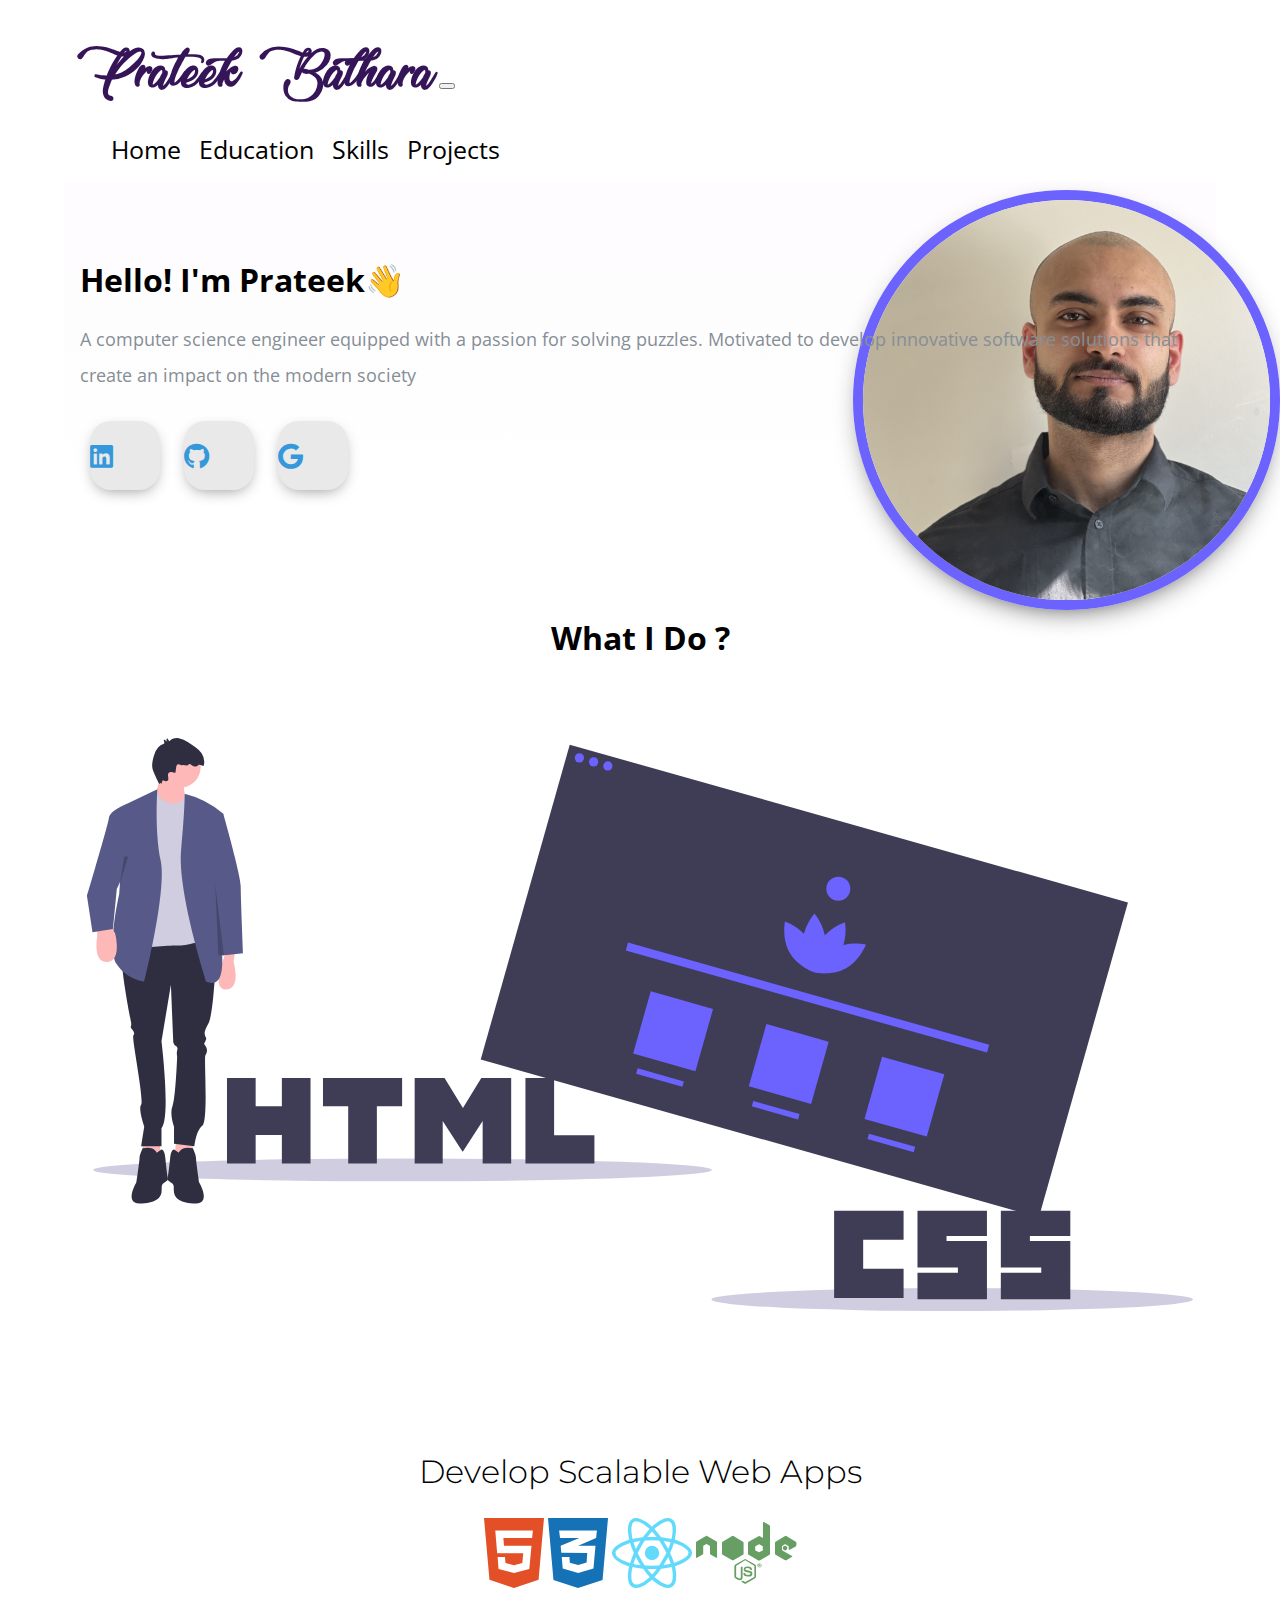
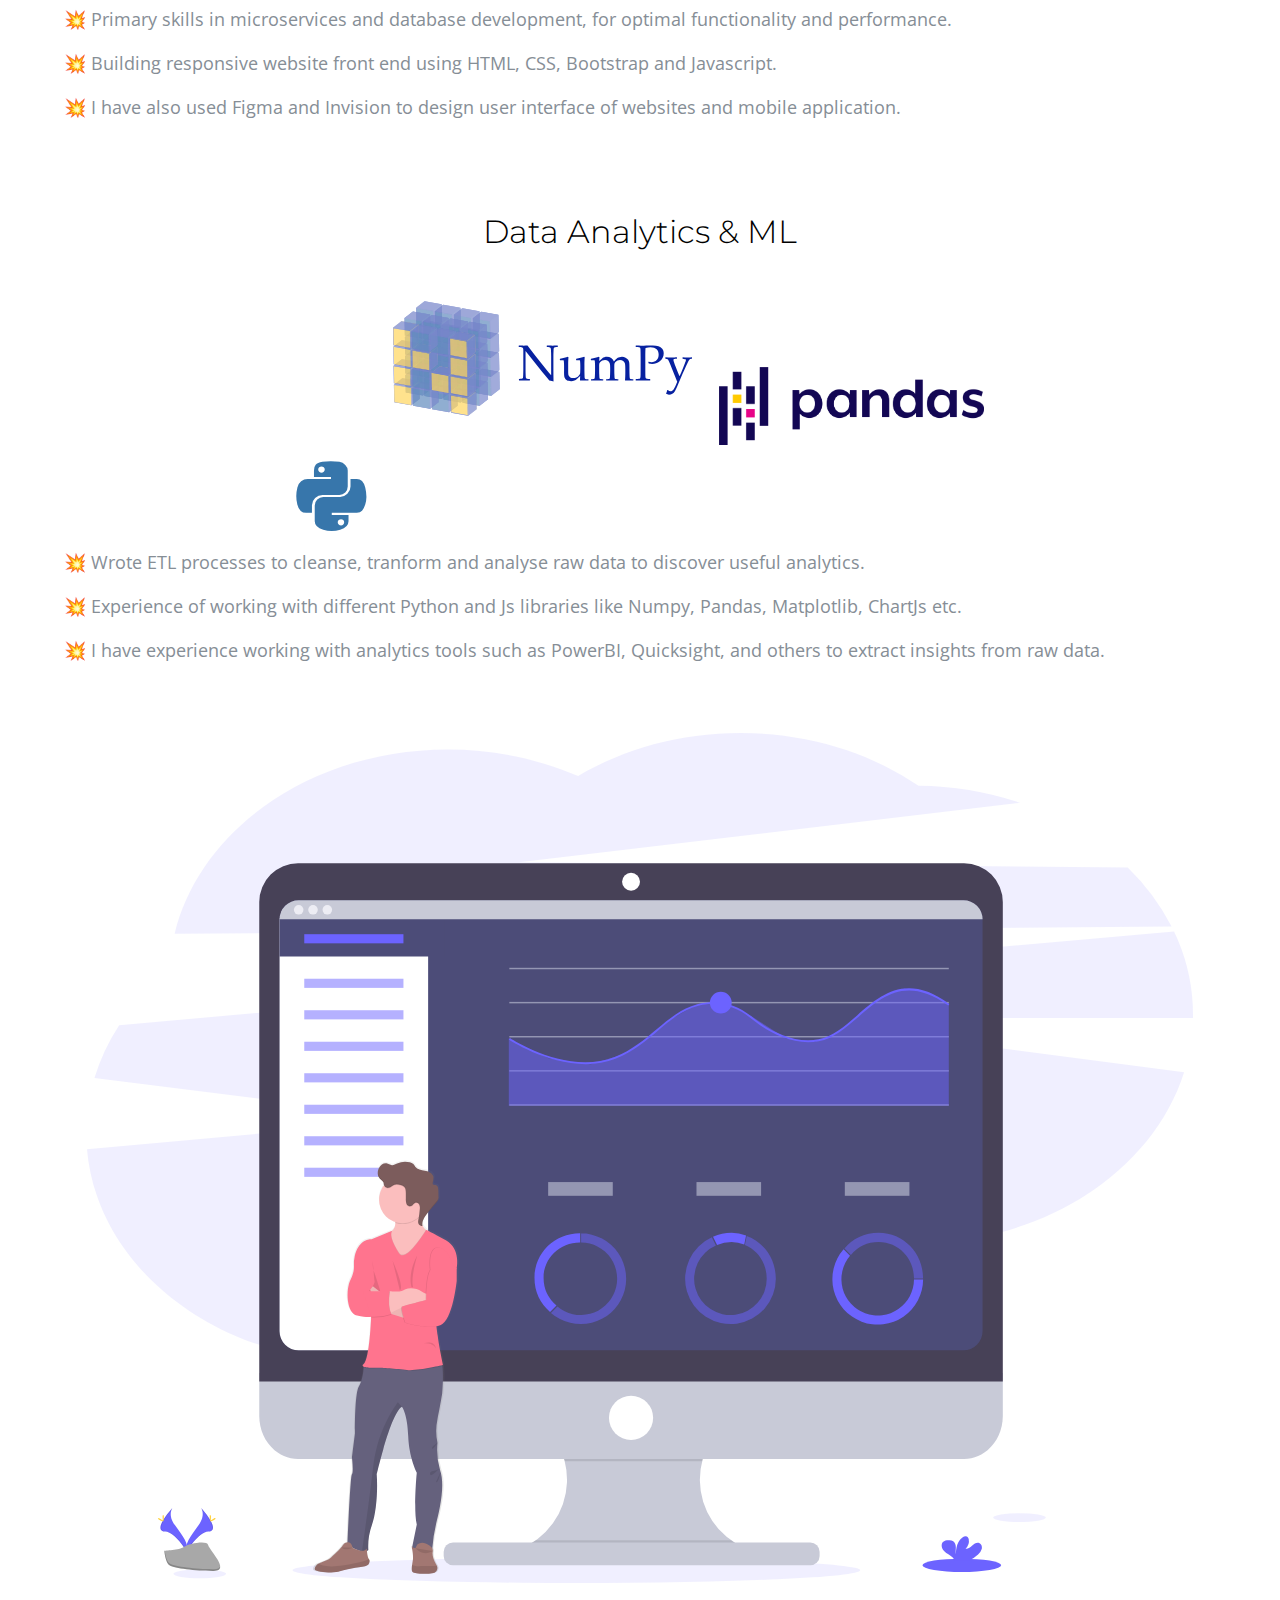
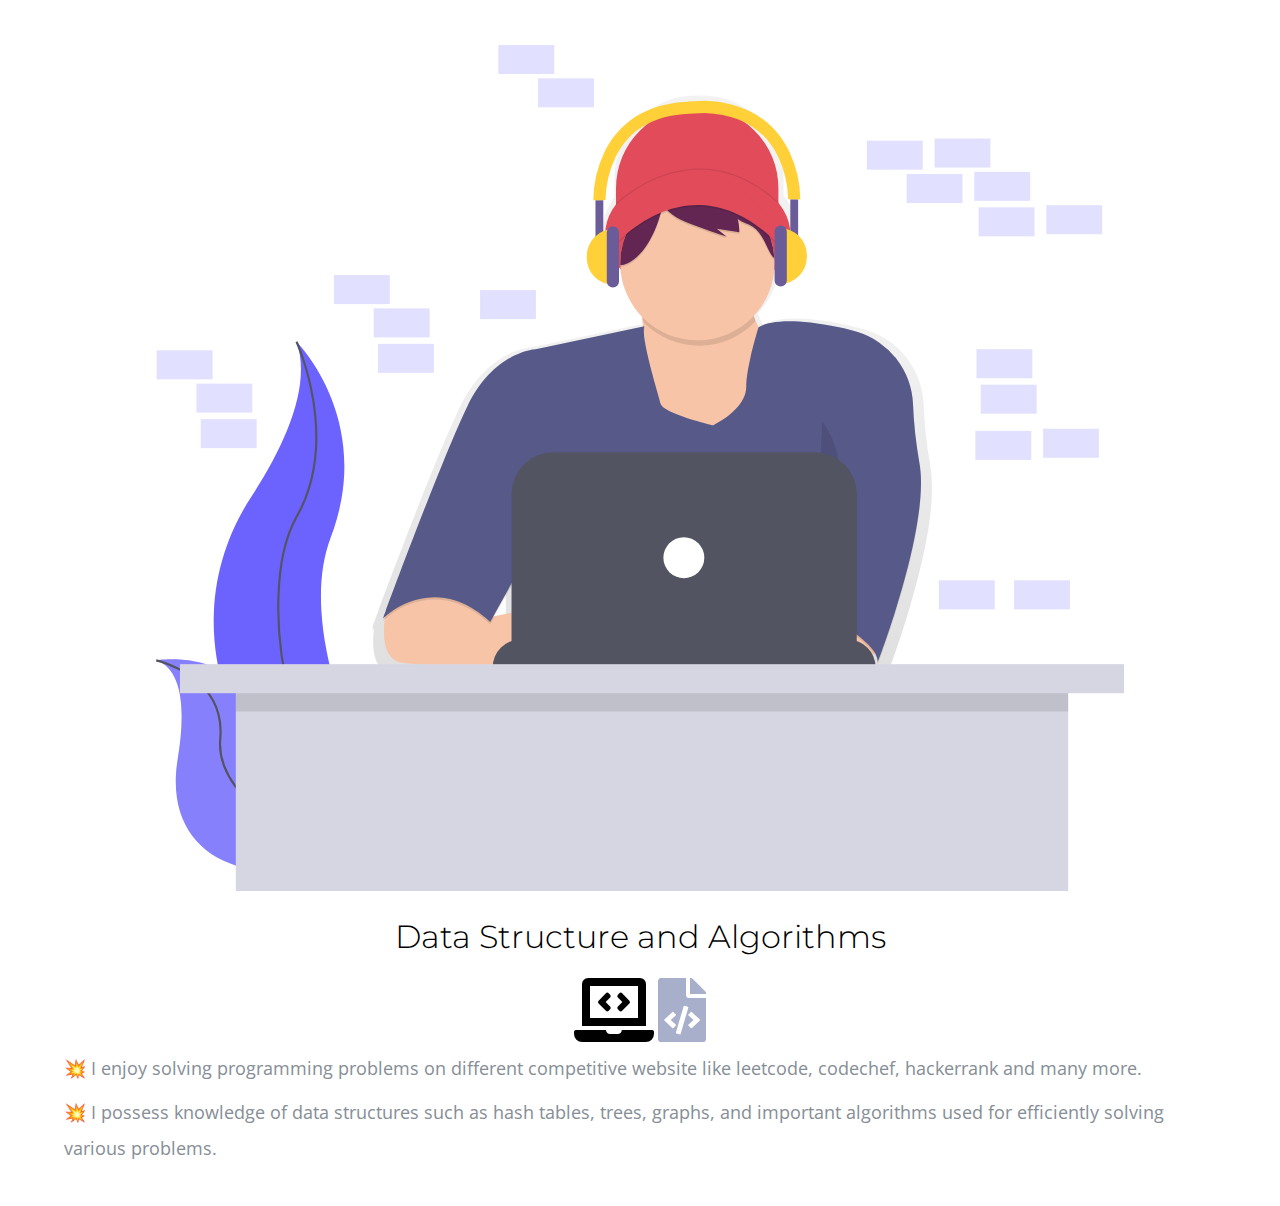
==== index.html @ 1661aa70 "Initial portfolio commit" ====
<!DOCTYPE html>
<html lang="en" dir="ltr">

<head>
  <meta charset="utf-8">
  <meta name="viewport" content="width=device-width,initial-scale=1">
  <title>Prateek's Portfolio</title>
  <link rel="icon" href="Image/favicon.ico">
  <link rel="stylesheet" href="https://stackpath.bootstrapcdn.com/bootstrap/4.5.0/css/bootstrap.min.css" integrity="sha384-9aIt2nRpC12Uk9gS9baDl411NQApFmC26EwAOH8WgZl5MYYxFfc+NcPb1dKGj7Sk" crossorigin="anonymous">
  <link rel="stylesheet" href="style.css">
  
  <link href="https://fonts.googleapis.com/css2?family=Arizonia&family=Montserrat:wght@400;800&display=swap" rel="stylesheet">
  <link href="https://fonts.googleapis.com/css2?family=Open+Sans:wght@700&display=swap" rel="stylesheet">
  <link rel="stylesheet" href="https://use.fontawesome.com/releases/v5.4.1/css/all.css" />
  <link rel="stylesheet" href="https://cdnjs.cloudflare.com/ajax/libs/font-awesome/5.13.1/css/all.min.css">
  <script src="https://code.jquery.com/jquery-3.5.1.slim.min.js" integrity="sha384-DfXdz2htPH0lsSSs5nCTpuj/zy4C+OGpamoFVy38MVBnE+IbbVYUew+OrCXaRkfj" crossorigin="anonymous"></script>
  <script src="https://cdn.jsdelivr.net/npm/popper.js@1.16.0/dist/umd/popper.min.js" integrity="sha384-Q6E9RHvbIyZFJoft+2mJbHaEWldlvI9IOYy5n3zV9zzTtmI3UksdQRVvoxMfooAo" crossorigin="anonymous"></script>
  <script src="https://stackpath.bootstrapcdn.com/bootstrap/4.5.0/js/bootstrap.min.js" integrity="sha384-OgVRvuATP1z7JjHLkuOU7Xw704+h835Lr+6QL9UvYjZE3Ipu6Tp75j7Bh/kR0JKI" crossorigin="anonymous"></script>
</head>
<body class="container-fluid body_section">
        <header>
              <nav class="navbar navbar-expand-lg navbar-light ">
                <a class="navbar-brand brand-name" href="index.html">Prateek Balhara</a>
                <button class="navbar-toggler" type="button" data-toggle="collapse" data-target="#navbarSupportedContent" aria-controls="navbarSupportedContent" aria-expanded="false" aria-label="Toggle navigation">
                  <span class="navbar-toggler-icon"></span>
                </button>
        
                <div class="collapse navbar-collapse" id="navbarSupportedContent">
                  <ul class="navbar-nav ml-auto">
                    <li class="nav-item">
                      <a class="nav-link headerachor" href="index.html">Home</a>
                    </li>
                    <li class="nav-item">
                      <a class="nav-link headerachor" href="Education.html">Education</a>
                    </li>
                    <li class="nav-item">
                      <a class="nav-link headerachor" href="skill.html">Skills</a>
                    </li>
                    <li class="nav-item">
                      <a class="nav-link headerachor" href="Project.html">Projects</a>
                    </li>
        
                  </ul>
              </nav>
          </header>

          <section id = "Home">
              <div class="row column1">
                <div class="col-lg-6 col-md-6 first-image">
                    <!-- <img class = "boyimage" src="Image/20200630_162659.gif" alt=""> -->
                    <img class = "Profilepic boyimage" src="Image/Photo.jpeg" alt="">
                </div>  
                  <div class="col-lg-6 section-1">
                      <h1 class = "Hello">Hello! I'm Prateek<span class="wave">👋</span></h1>
                      <p>A computer science engineer equipped with a passion for solving puzzles. 
                        Motivated to develop innovative software solutions that create an impact on the modern society</p>
                          <div class=social_media_icon>
                            <a class="btn" href="https://www.linkedin.com/in/prateek-balhara/" target=_blank>
                              <i class="fab fa-linkedin" aria-hidden="true"></i>
                            </a>
                            <a class="btn" href="https://github.com/PrateekBalhara" target=_blank>
                              <i class="fab fa-github"></i>
                            </a>
                            <a class="btn" href="mailto:prateekbalhara21@gmail.com" target=_blank>
                              <i class="fab fa-google"></i>
                            </a>
                          </div>
                  </div>
                
              </div>
          </section>


          <section id=Whatido>
            <h1>What I Do ?</h1>
              <div class = "row feature-1">
                  <div class="col-lg-6 col-md-6 Feature-first-image">
                    <img class = "Feature-svg-image" src="Image/website.svg" alt="">
                  </div>
                  <div class="col-lg-6 col-md-6">
                    <h1 class= "Feature-Heading" >Develop Scalable Web Apps</h1>
                    <ul class = "dev-icon">
                      <li><i class="fab fa-html5 fa-5x" style="color:#e34f26"></i></li>
                      <li><i class="fab fa-css3-alt fa-5x" style="color:#1572b6"></i></li>
                      <!-- <li><i class="fab fa-bootstrap fa-5x" style="color:#543b79"></i></li> -->
                      <!-- <li><i class="fab fa-js-square fa-5x" style="color:#f7df1e"></i></li> -->
                      <li><i class="fab fa-react fa-5x" style="color:#61dafb"></i></li>
                      <li><i class="fab fa-node fa-5x" style="color:#679e63"></i></li>
                      <!-- TODO: Add relational db logo -->
                      <li><i class="dashicons:database"></i></li>
                    </ul>
                    <div class = "Data-Analytic">
                      <p class ="Features-paragraph">
                        💥 Primary skills in microservices and database development, for optimal functionality and performance.</p>
                      <p class ="Features-paragraph">
                        💥 Building responsive website front end using HTML, CSS, Bootstrap and Javascript.</p>
                      <p  class ="Features-paragraph">
                        💥 I have also used Figma and Invision to design user interface of websites and mobile application.</p>
                      </div>
                  </div>
              </div>
              <div class="row feature-2">
                <div class="col-lg-6 col-md-6 feature-web">
                  <h1 class="Feature-Heading">Data Analytics & ML</h1>
                  <ul class = "dev-icon">
                    <li><i class="fab fa-python fa-5x" style="color:#3776ab"></i></li>
                    <li><img class="numpy" src="Image/numpy-ar21.svg" alt=""></li>
                    <li><img class = "pandas" src="Image/kindpng_5747046.png" alt=""></li>
                    <!-- TODO: Add chart js logo -->
                  </ul>
                  <div class = "Data-Analytic">
                    <p class ="Features-paragraph">
                      💥 Wrote ETL processes to cleanse, tranform and analyse raw data to discover useful analytics.</p>
                   <p  class ="Features-paragraph">
                      💥 Experience of working with different Python and Js libraries like Numpy, Pandas, Matplotlib, ChartJs etc.</p>    
                    <p class ="Features-paragraph">
                      💥 I have experience working with analytics tools such as PowerBI, Quicksight, and others to extract insights from raw data.
                    </p>
                  </div>
                </div>
                <div class="col-lg-6 col-md-6 Feature-second-image ">
                  <img class = "Feature-svg-image" src="Image/Data_Analysis.svg" alt="">
                </div>
              </div>
              <div class="row feature-3">
                <div class = "col-lg-6 col-md-6 Feature-third-image">
                    <img class = "Feature-svg-image-3" src="Image/Coding.svg" alt="">
                  </div>
                  <div class="col-lg-6 col-md-6 feature-coding">
                    <h1 class="Feature-Heading">Data Structure and Algorithms</h1>
                    <ul class = "dev-icon">
                     <li></li>
                     <li><i class="fas fa-laptop-code fa-4x"></i></li>
                     <li><i class="fas fa-file-code fa-4x" style="color: #a8afcb;"></i></li>
                    </ul>
                    <div class = "Data-Analytic">
                      <p class ="Features-paragraph">
                        💥 I enjoy solving programming problems on different competitive website like leetcode, codechef, hackerrank and many more.
                      </p>
                      <p class ="Features-paragraph">
                         💥 I possess knowledge of data structures such as hash tables, trees, graphs, and important algorithms used for efficiently solving various problems.</p>
                    </div>
                  </div>
              </div>
          </section>
</body>
</html>
---- style.css ----
body{
    font-family: 'Open Sans', sans-serif;
    margin: 0;
  }
.body_section{
    padding : 3% 5% 1%;
}

p{
  font-size: 18px;
}

  a{
    text-decoration: none;
  }

  @font-face{
    font-family: "Lovely Home";
    src:local('Lovely Home'), 
    url("Image/LovelyHome-9aBZ.ttf") format('truetype');

  }

.brand-name ,.navbar-light .navbar-brand{
      /* font-family: "Brush Script MT"; */
      /* margin-bottom: 3px; */
      font-family: "Lovely Home";
      font-size: 50px;
      font-weight: bold;
      color: #351458;
  }

  .Profilepic{
    border-radius: 100%;
    /* width: 300px; */
    margin-left: 100px;
    height: 300px;
    border: 10px solid;
    border-color: #6c63ff;
    box-shadow: 0 10px 30px -15px rgba(0, 0, 0, 0.897);;
}


  .headerachor {
    color: black;
    margin: 0 7px 0 7px;
    font-size: 25px;
  }

  .headerachor:hover {
    background-color: #f1f1f1;
  }

  /* Section 1 */
   .column1{
       background-image: linear-gradient(#fefcfe,#ffffff);
       padding : 8px 16px;
   }

  .section-1{
    margin-top: 6%;
    text-align: left;
    position: relative;
}
span.wave {
  animation-name: wave-animation;
  animation-duration: 2.5s;
  animation-iteration-count: infinite;
  transform-origin: 70% 70%;
  display: inline-block;
}

@keyframes wave-animation {
    0% { transform: rotate(  0.0deg) }
   10% { transform: rotate(-10.0deg) }
   20% { transform: rotate( 12.0deg) }
   30% { transform: rotate(-10.0deg) }
   40% { transform: rotate(  9.0deg) }
   50% { transform: rotate(  0.0deg) }
  100% { transform: rotate(  0.0deg) }
}

.first-image{
    position: absolute;
    right:0;
}
.boyimage{
  height: 400px;
}

@media only screen and (max-width : 1183px){
  .first-image{
    right:160px;
  }

}
.boy{
  width: 100%;
  height: 100%;
  animation: bounce 1.2s;
  animation-direction: alternate;
  animation-iteration-count: infinite;
}

@keyframes bounce{
  from{
      transform: translate3d(0,0,0);
  }
  to{
      transform: translate3d(0,20px,0);
  }
}

  .Hello{
      margin-bottom: 20px;
  }
  p{
      line-height: 2;
      color: #868e96;
  }


  .btn {
    display: inline-block;
    width: 4.37rem;
    height: 4.37rem;
    background: #e9e9e9;
    padding: 0px 0px;
    margin: 10px;
    border-radius: 30%;
    box-shadow: 0 5px 15px -5px #00000070;
    color: #3498db;
    overflow: hidden;
    position: relative;
  }

  .btn i {
    line-height: 70px;
    font-size: 1.625rem;
    transition: 0.2s linear;
  }

  .btn:hover i {
    transform: scale(1.3);
    color: #f1f1f1;
  }

  .btn::before {
    content: "";
    position: absolute;
    width: 120%;
    height: 120%;
    background: #3498db;
    transform: rotate(45deg);
    left: -110%;
    top: 90%;
  }




  .btn:hover::before {
    animation: aaa 0.7s 1;
    top: -10%;
    left: -10%;
  }

  @media only screen and (max-width:470px){
    .btn{
      width: 2.5rem;
      height: 2.5rem;
      margin: 7px;
    }
    .btn i {
      line-height: 40px;
      font-size: 1em;
    }
  }

 #Whatido{
     text-align: center;
     padding-top: 7%;
 }

  /* Section 2 */
  .feature-1{
      padding-top: 5%;
      text-align: center;
      }
  .feature-2{
    padding-top: 5%;
    text-align: center;
}
  .feature-3{
  padding-top: 5%;
  padding-bottom: 20px;
  text-align: center;
  }

  .Feature-Heading{
      font-family: "Montserrat";
      font-weight: 300;
  }

  .Feature-first-image{
      padding : 0 2% 10%;
  }

  .Feature-second-image{
      padding : 5% 2% 0;
  }





  .Feature-svg-image{
      width: 100%;
      height:100%;
  }
  .Feature-svg-image-3{
    width: 84%;
    height: 84%;
  }




  .dev-icon{
      list-style: none;
      display: inline;
      padding: 0%;
  }


  .numpy{
    max-width: 100%;
    width : 30%;
    height: 30%;
    padding-bottom: 7%;
  }

  .pandas{
    max-width: 100%;
    max-height: 100%;
    width : 23%;
    height: 15%;
    padding-bottom: 7%;
    padding-left :0;
  }

  li{
    display: inline;
  }

  .Data-Analytic{
      text-align: left;
  }

  .Features-paragraph{
      margin-top : 8px;
      margin-bottom: 8px;
  }

  @media only screen and (max-width : 764px){
    .feature-2{
      display: flex;
      flex-direction: column;
    }
    .feature-web{
      order:2;
    }
      
      .brand-name ,.navbar-light .navbar-brand{
      /* font-family: "Brush Script MT"; */
      /* margin-bottom: 3px; */
      font-family: "Lovely Home";
      font-size: 40px;
      font-weight: bold;
      color: #351458;
  }
  }
  @media only screen and (max-width : 991px) and (min-width: 951px){
    .section-1{
      margin-top: auto;
      padding-right: 400px;
    }
  }
  @media only screen and (max-width : 950px){

    body,html{
      text-align: center;
      font-size: 16px;
      line-height: normal;
    }
    .Hello{
      margin-bottom: 10px;
    }
    h1{
      font-size: 25px;
    }
    p{
      font-size: 15px;
      line-height: normal;
    }
      .section-1{
          text-align: center;
      }
      .first-image{
          display: none;
      }

      .pandas{
        width: 23%;
        height: 15%;
      }
  }




footer{
  padding-top: 2%;
  color: #868e96;
  text-align: center;
}
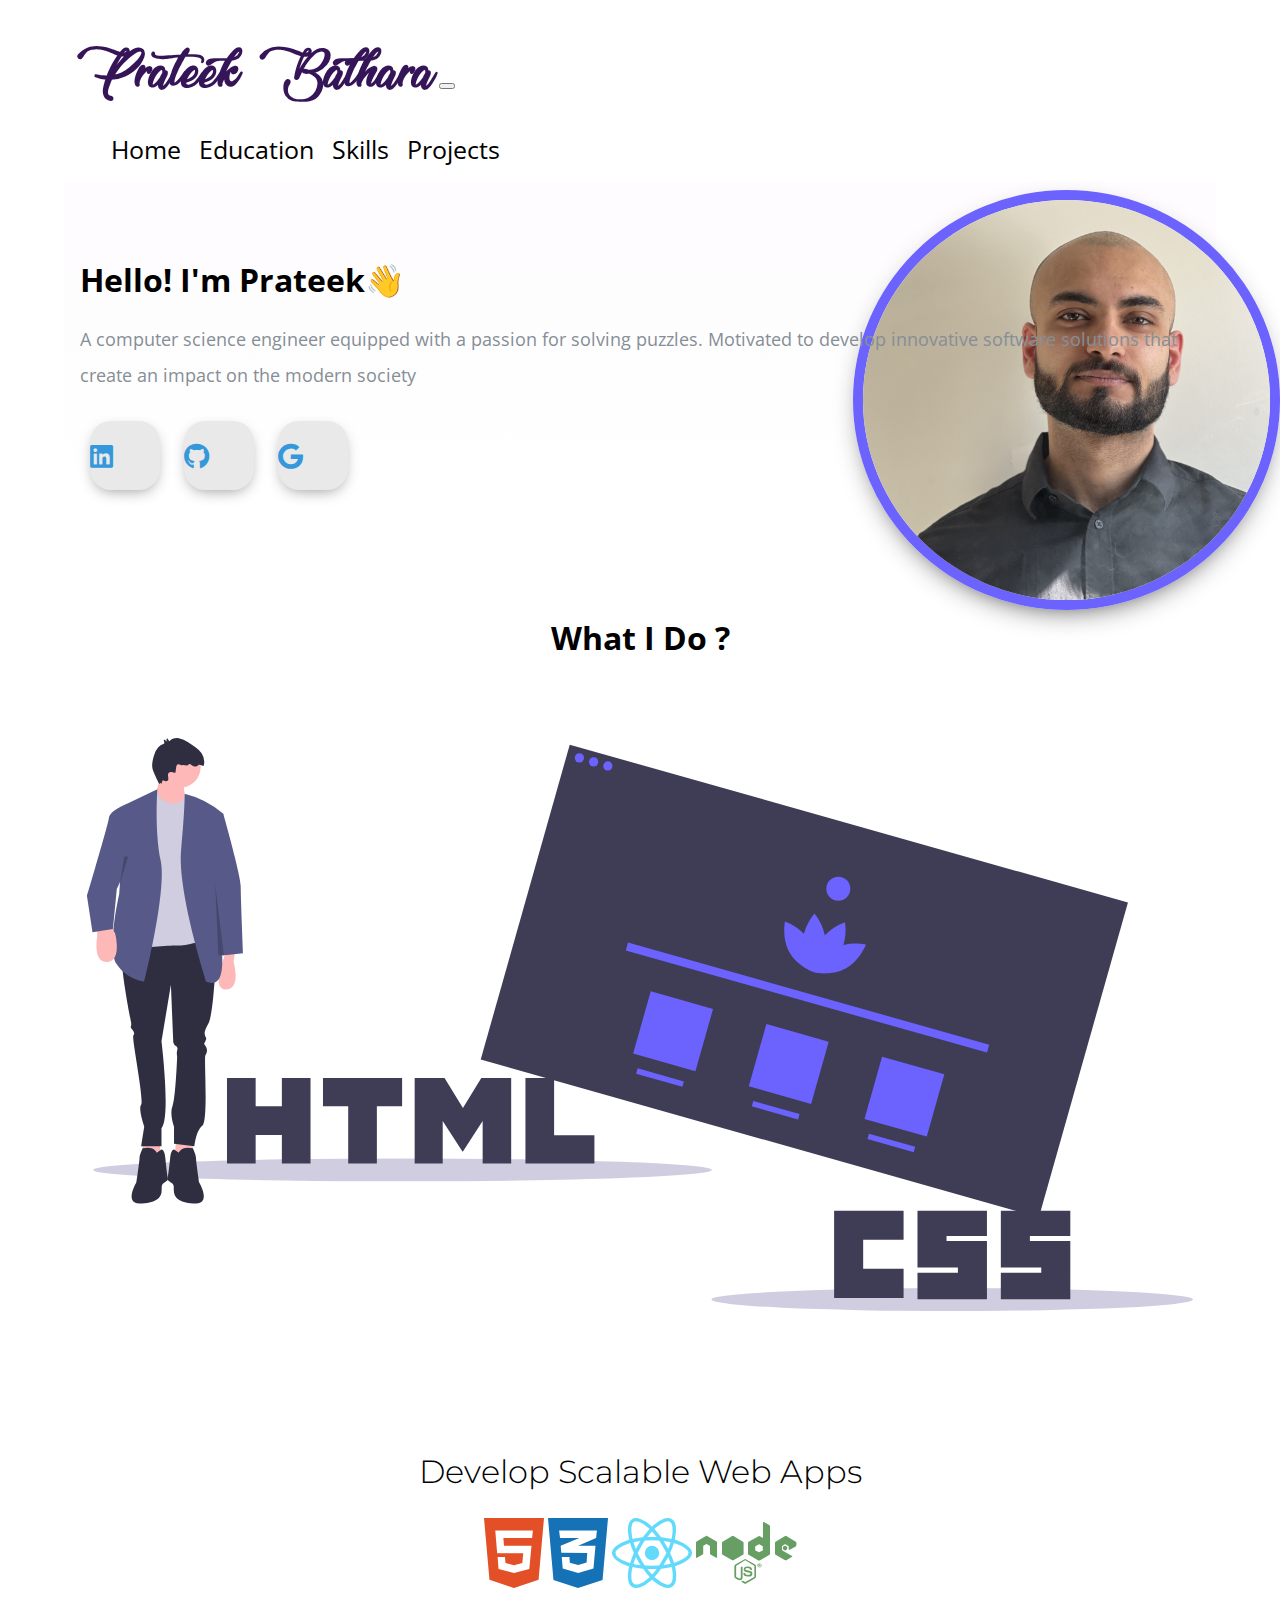
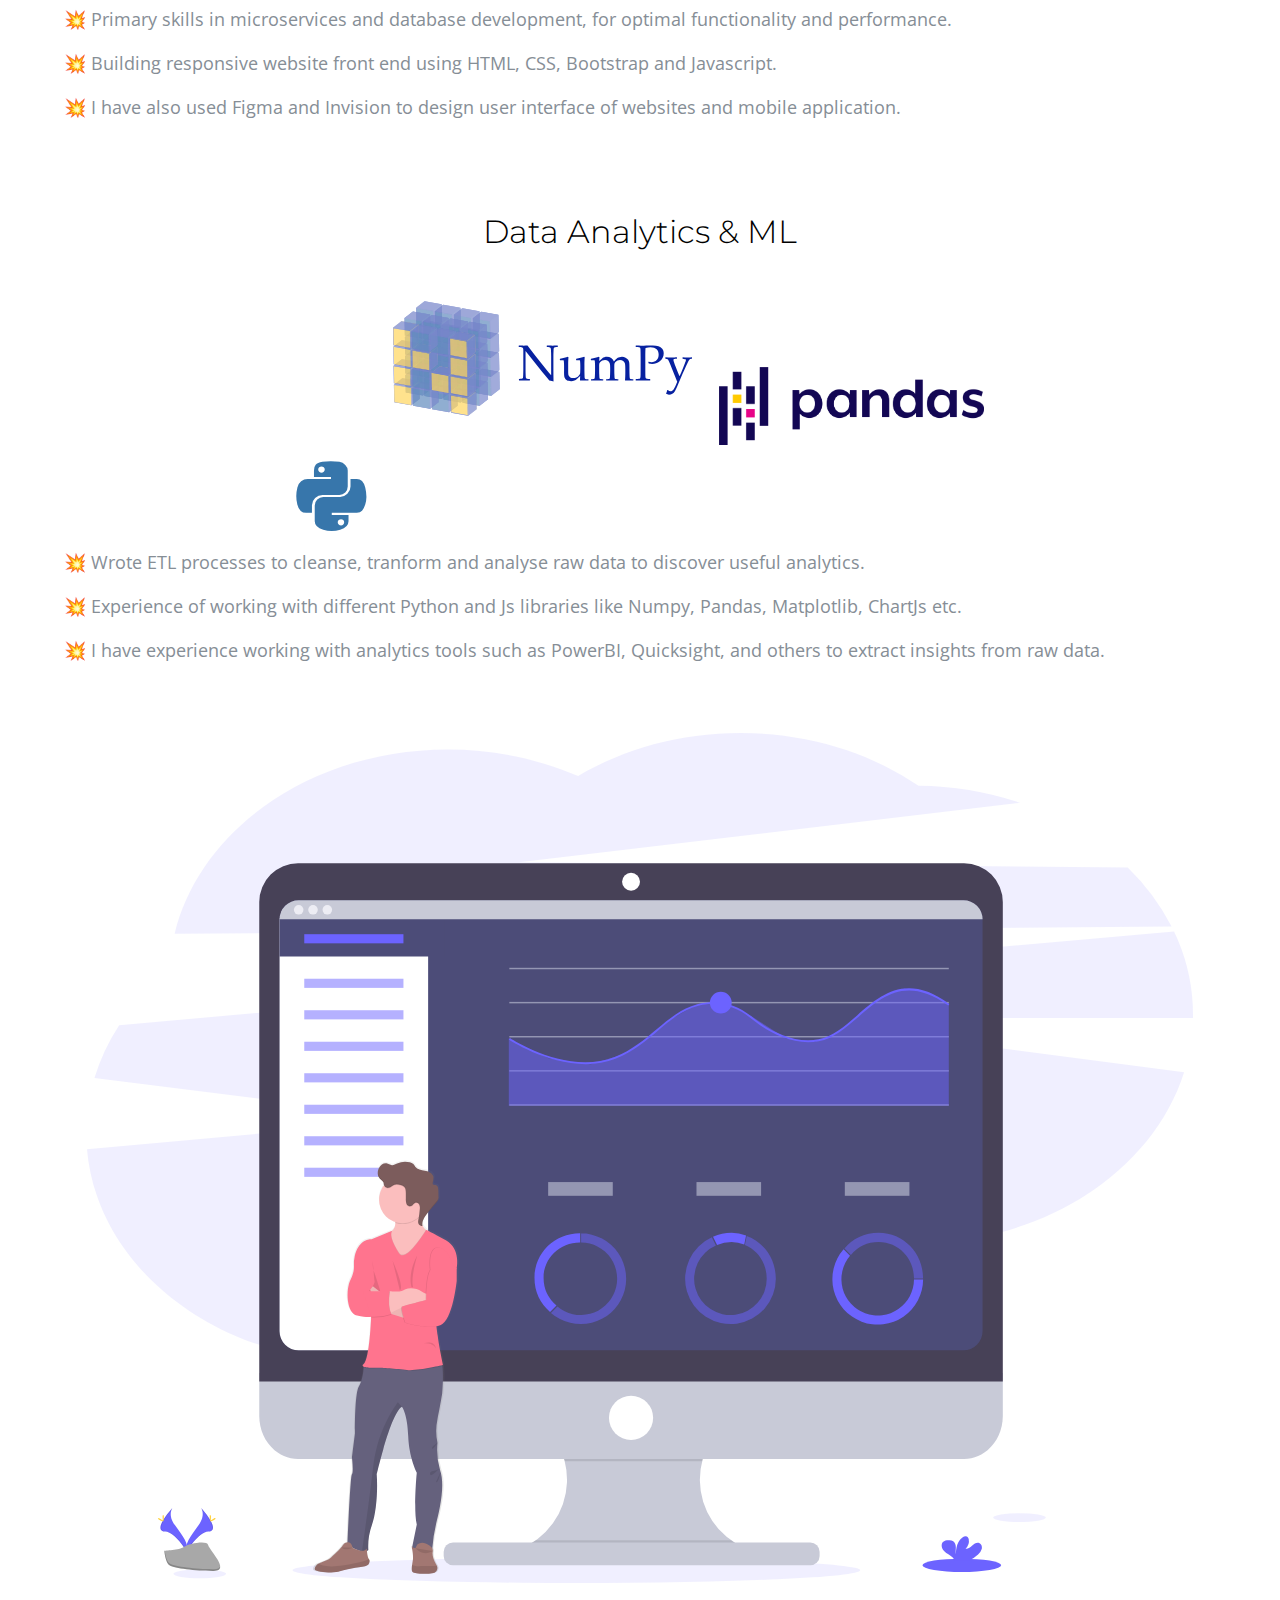
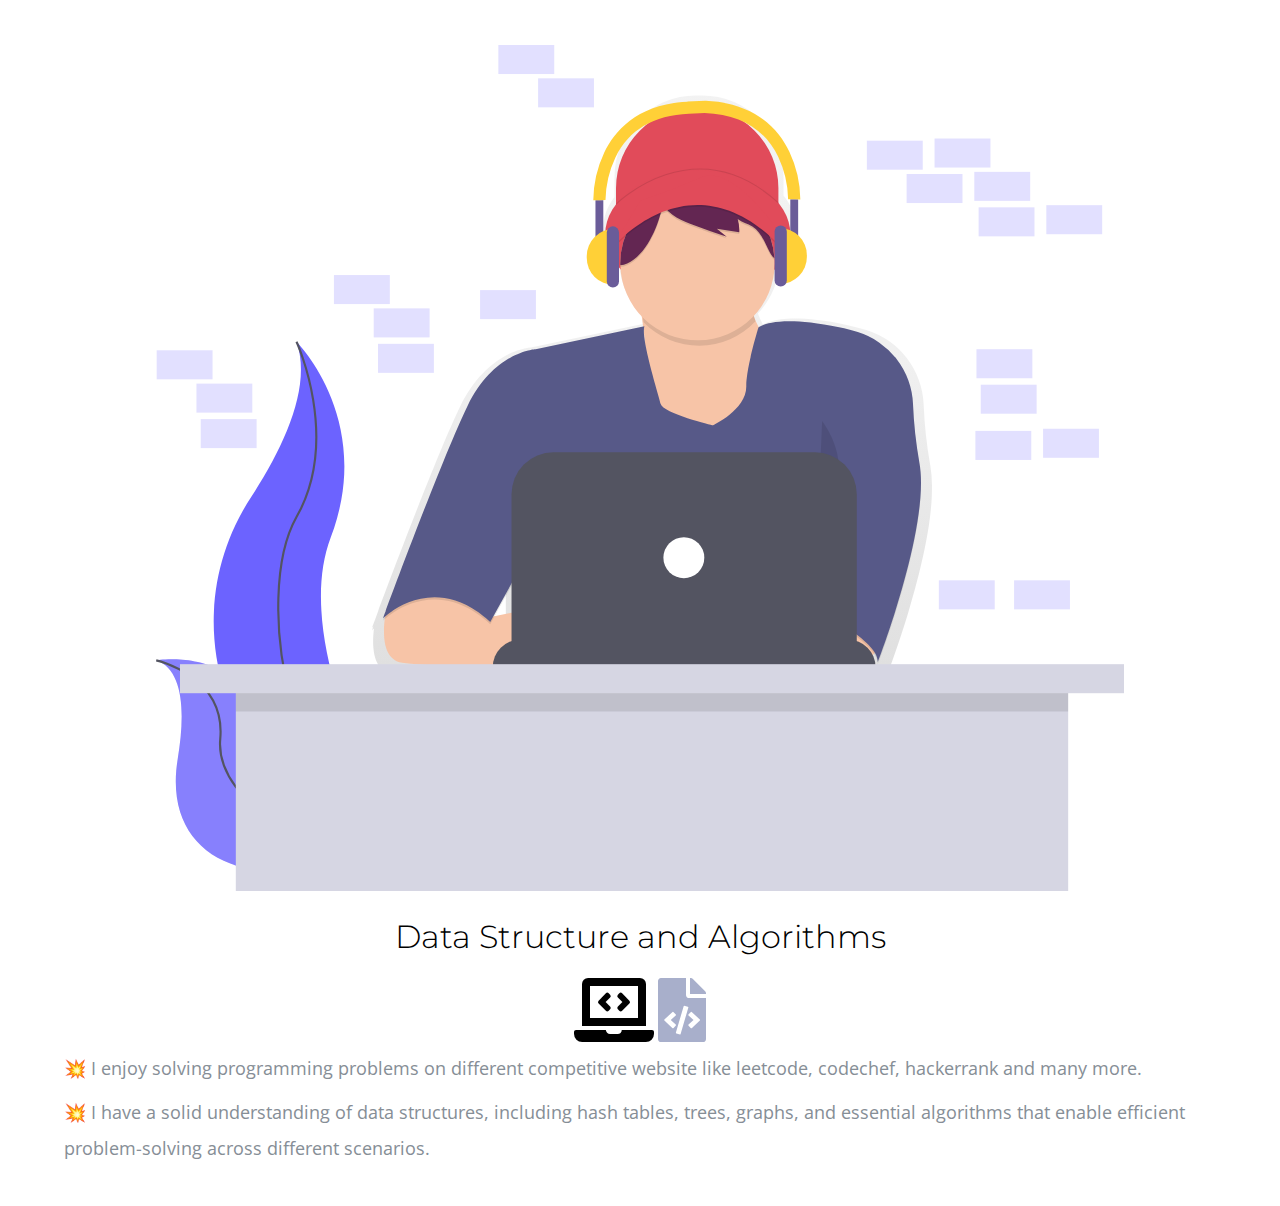
==== commit 8dc8e134: "Update index.html" ====
--- a/index.html
+++ b/index.html
@@ -138,7 +138,7 @@
                         💥 I enjoy solving programming problems on different competitive website like leetcode, codechef, hackerrank and many more.
                       </p>
                       <p class ="Features-paragraph">
-                         💥 I possess knowledge of data structures such as hash tables, trees, graphs, and important algorithms used for efficiently solving various problems.</p>
+                         💥 I have a solid understanding of data structures, including hash tables, trees, graphs, and essential algorithms that enable efficient problem-solving across different scenarios.</p>
                     </div>
                   </div>
               </div>
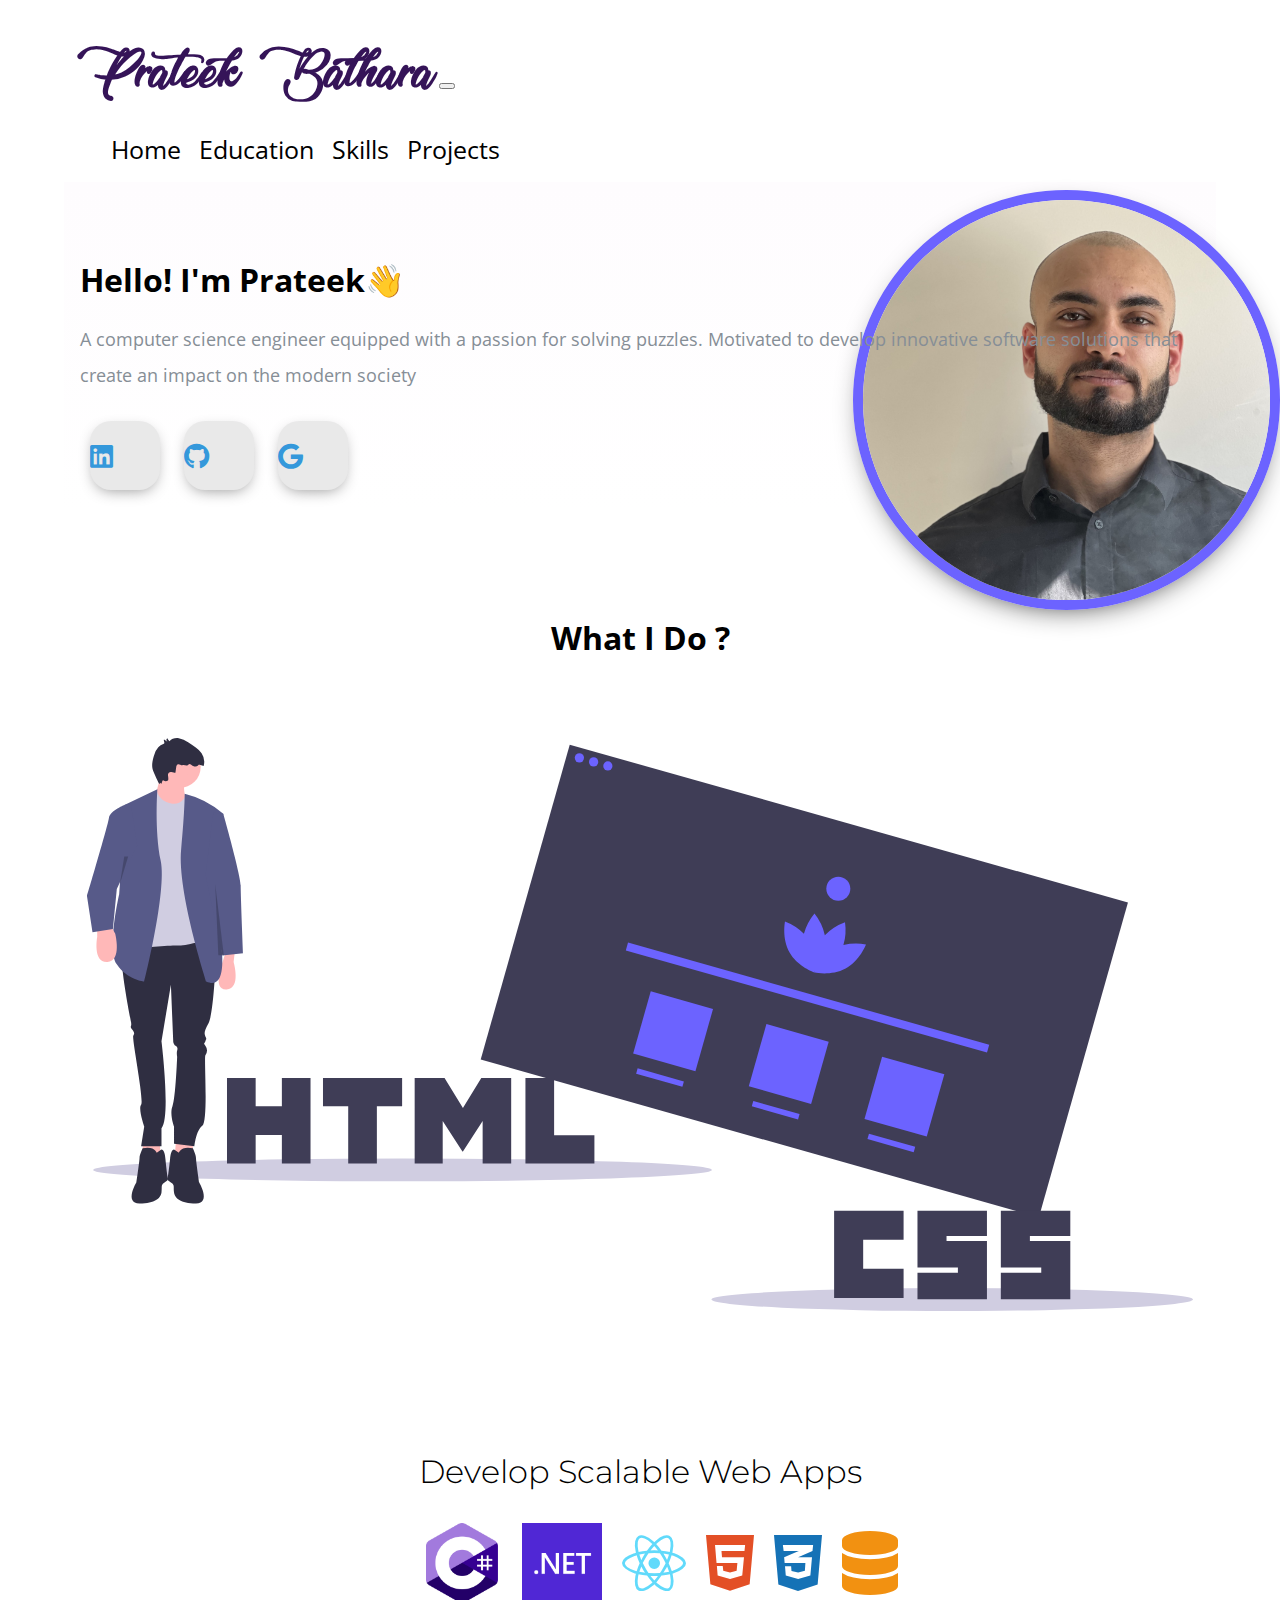
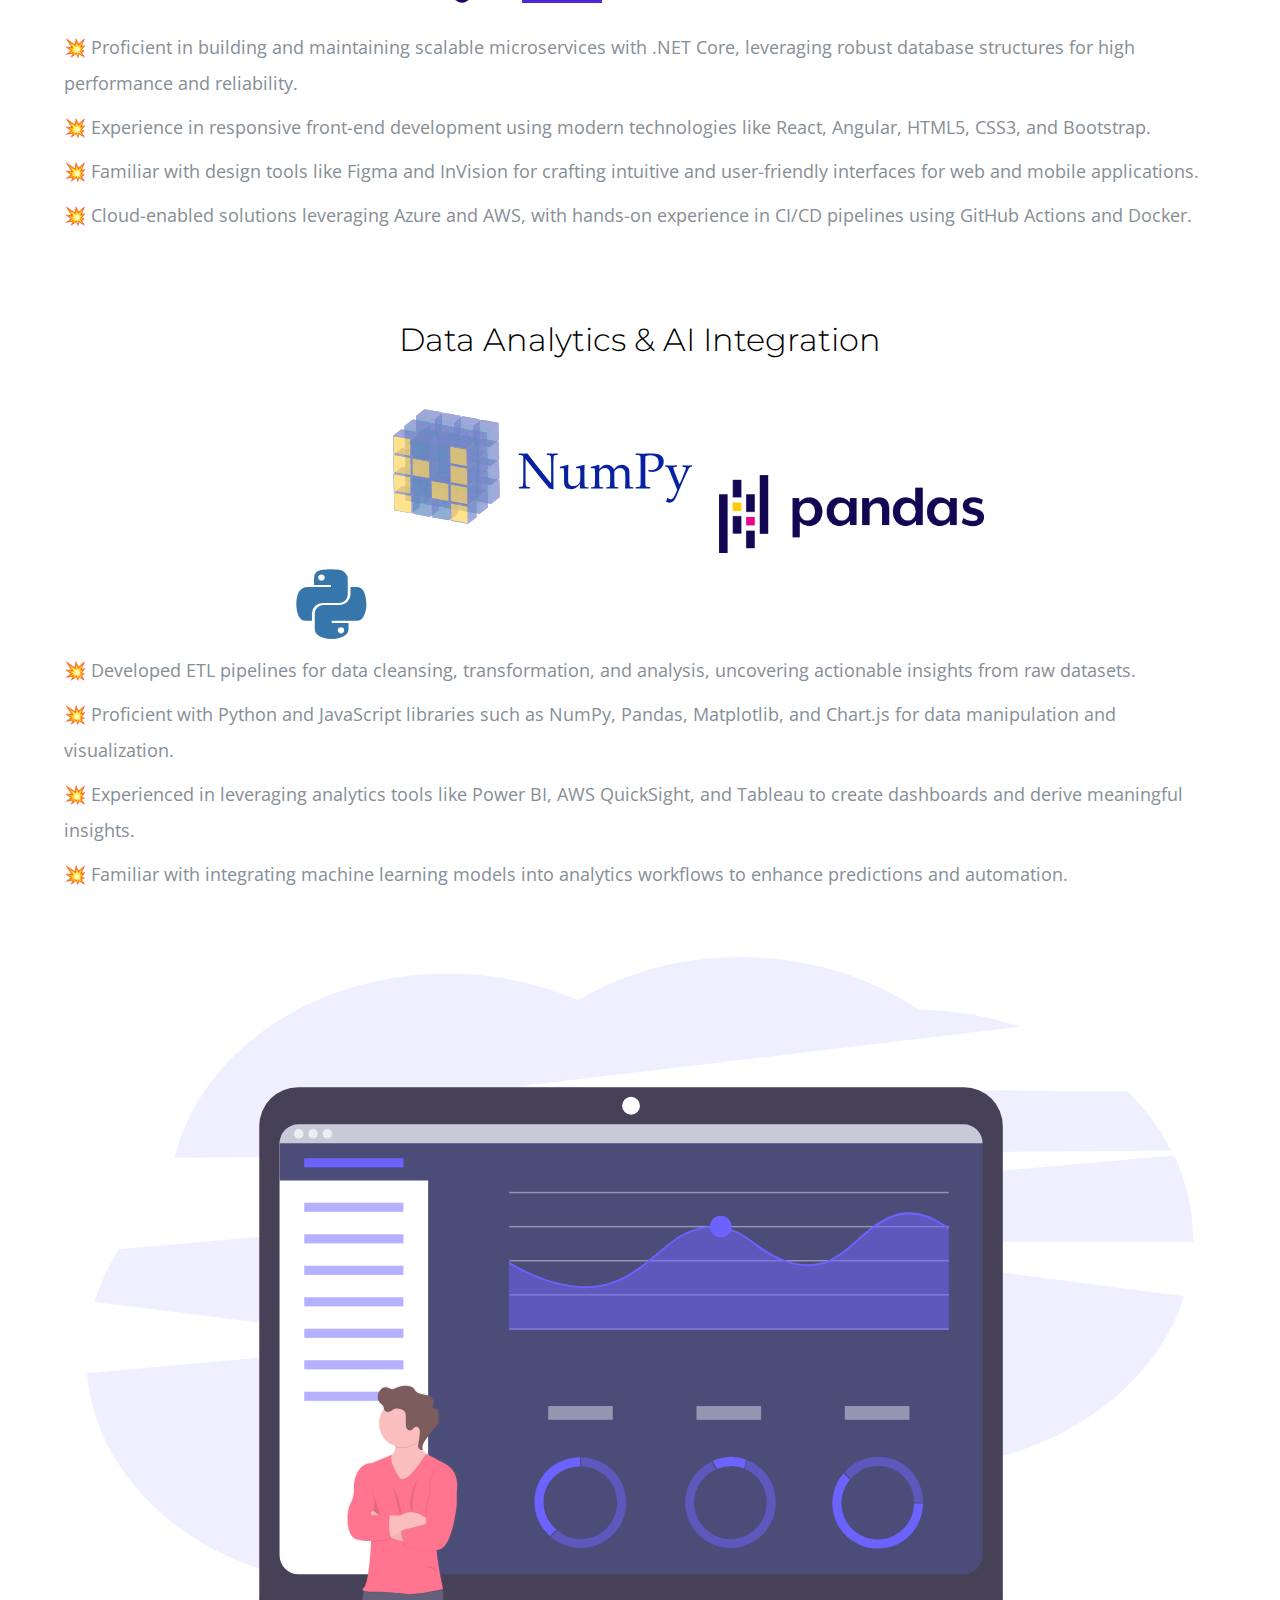
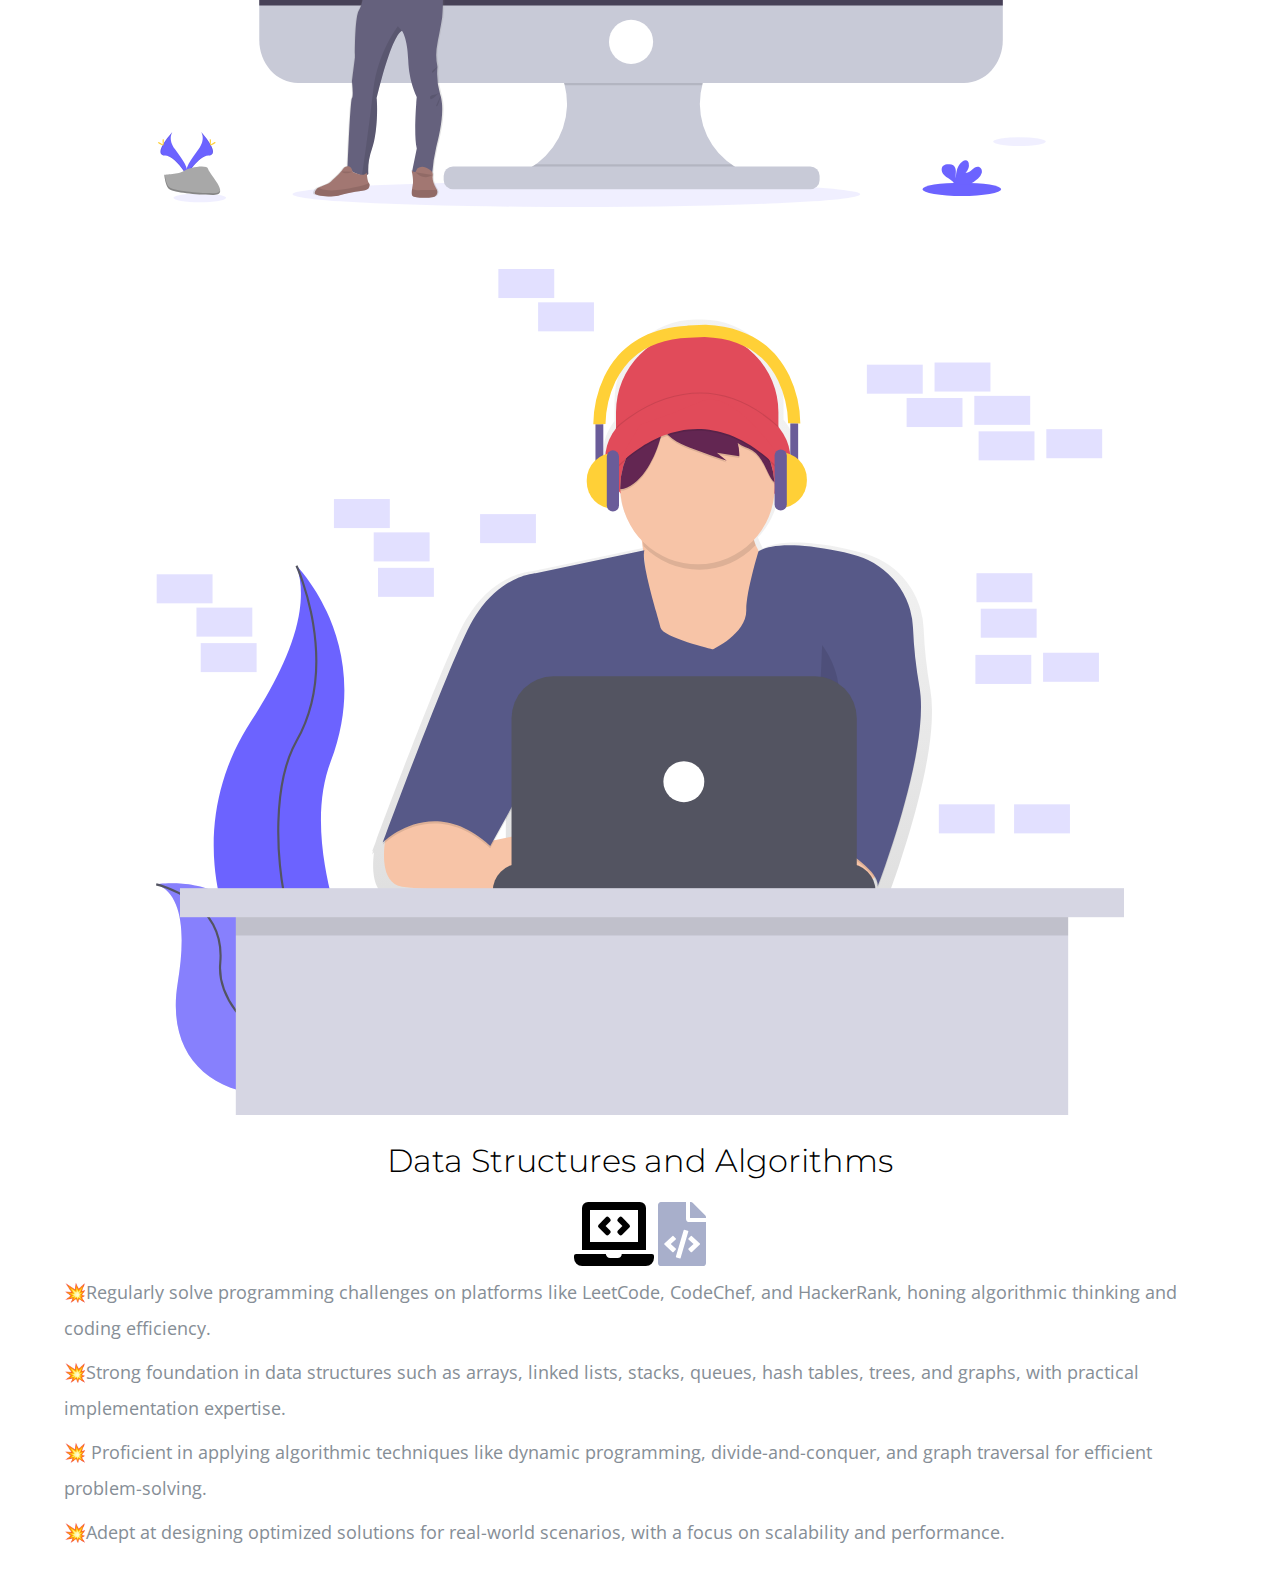
==== commit a1c0d48c: "Updated portfolio" ====
--- a/index.html
+++ b/index.html
@@ -6,142 +6,181 @@
   <meta name="viewport" content="width=device-width,initial-scale=1">
   <title>Prateek's Portfolio</title>
   <link rel="icon" href="Image/favicon.ico">
-  <link rel="stylesheet" href="https://stackpath.bootstrapcdn.com/bootstrap/4.5.0/css/bootstrap.min.css" integrity="sha384-9aIt2nRpC12Uk9gS9baDl411NQApFmC26EwAOH8WgZl5MYYxFfc+NcPb1dKGj7Sk" crossorigin="anonymous">
+  <link rel="stylesheet" href="https://stackpath.bootstrapcdn.com/bootstrap/4.5.0/css/bootstrap.min.css"
+    integrity="sha384-9aIt2nRpC12Uk9gS9baDl411NQApFmC26EwAOH8WgZl5MYYxFfc+NcPb1dKGj7Sk" crossorigin="anonymous">
   <link rel="stylesheet" href="style.css">
-  
-  <link href="https://fonts.googleapis.com/css2?family=Arizonia&family=Montserrat:wght@400;800&display=swap" rel="stylesheet">
+
+  <link href="https://fonts.googleapis.com/css2?family=Arizonia&family=Montserrat:wght@400;800&display=swap"
+    rel="stylesheet">
   <link href="https://fonts.googleapis.com/css2?family=Open+Sans:wght@700&display=swap" rel="stylesheet">
-  <link rel="stylesheet" href="https://use.fontawesome.com/releases/v5.4.1/css/all.css" />
+  <link rel="stylesheet" href="https://use.fontawesome.com/releases/v5.4.7/css/all.css" />
   <link rel="stylesheet" href="https://cdnjs.cloudflare.com/ajax/libs/font-awesome/5.13.1/css/all.min.css">
-  <script src="https://code.jquery.com/jquery-3.5.1.slim.min.js" integrity="sha384-DfXdz2htPH0lsSSs5nCTpuj/zy4C+OGpamoFVy38MVBnE+IbbVYUew+OrCXaRkfj" crossorigin="anonymous"></script>
-  <script src="https://cdn.jsdelivr.net/npm/popper.js@1.16.0/dist/umd/popper.min.js" integrity="sha384-Q6E9RHvbIyZFJoft+2mJbHaEWldlvI9IOYy5n3zV9zzTtmI3UksdQRVvoxMfooAo" crossorigin="anonymous"></script>
-  <script src="https://stackpath.bootstrapcdn.com/bootstrap/4.5.0/js/bootstrap.min.js" integrity="sha384-OgVRvuATP1z7JjHLkuOU7Xw704+h835Lr+6QL9UvYjZE3Ipu6Tp75j7Bh/kR0JKI" crossorigin="anonymous"></script>
+  <script src="https://code.jquery.com/jquery-3.5.1.slim.min.js"
+    integrity="sha384-DfXdz2htPH0lsSSs5nCTpuj/zy4C+OGpamoFVy38MVBnE+IbbVYUew+OrCXaRkfj"
+    crossorigin="anonymous"></script>
+  <script src="https://cdn.jsdelivr.net/npm/popper.js@1.16.0/dist/umd/popper.min.js"
+    integrity="sha384-Q6E9RHvbIyZFJoft+2mJbHaEWldlvI9IOYy5n3zV9zzTtmI3UksdQRVvoxMfooAo"
+    crossorigin="anonymous"></script>
+  <script src="https://stackpath.bootstrapcdn.com/bootstrap/4.5.0/js/bootstrap.min.js"
+    integrity="sha384-OgVRvuATP1z7JjHLkuOU7Xw704+h835Lr+6QL9UvYjZE3Ipu6Tp75j7Bh/kR0JKI"
+    crossorigin="anonymous"></script>
 </head>
+
 <body class="container-fluid body_section">
-        <header>
-              <nav class="navbar navbar-expand-lg navbar-light ">
-                <a class="navbar-brand brand-name" href="index.html">Prateek Balhara</a>
-                <button class="navbar-toggler" type="button" data-toggle="collapse" data-target="#navbarSupportedContent" aria-controls="navbarSupportedContent" aria-expanded="false" aria-label="Toggle navigation">
-                  <span class="navbar-toggler-icon"></span>
-                </button>
-        
-                <div class="collapse navbar-collapse" id="navbarSupportedContent">
-                  <ul class="navbar-nav ml-auto">
-                    <li class="nav-item">
-                      <a class="nav-link headerachor" href="index.html">Home</a>
-                    </li>
-                    <li class="nav-item">
-                      <a class="nav-link headerachor" href="Education.html">Education</a>
-                    </li>
-                    <li class="nav-item">
-                      <a class="nav-link headerachor" href="skill.html">Skills</a>
-                    </li>
-                    <li class="nav-item">
-                      <a class="nav-link headerachor" href="Project.html">Projects</a>
-                    </li>
-        
-                  </ul>
-              </nav>
-          </header>
+  <header>
+    <nav class="navbar navbar-expand-lg navbar-light ">
+      <a class="navbar-brand brand-name" href="index.html">Prateek Balhara</a>
+      <button class="navbar-toggler" type="button" data-toggle="collapse" data-target="#navbarSupportedContent"
+        aria-controls="navbarSupportedContent" aria-expanded="false" aria-label="Toggle navigation">
+        <span class="navbar-toggler-icon"></span>
+      </button>
 
-          <section id = "Home">
-              <div class="row column1">
-                <div class="col-lg-6 col-md-6 first-image">
-                    <!-- <img class = "boyimage" src="Image/20200630_162659.gif" alt=""> -->
-                    <img class = "Profilepic boyimage" src="Image/Photo.jpeg" alt="">
-                </div>  
-                  <div class="col-lg-6 section-1">
-                      <h1 class = "Hello">Hello! I'm Prateek<span class="wave">👋</span></h1>
-                      <p>A computer science engineer equipped with a passion for solving puzzles. 
-                        Motivated to develop innovative software solutions that create an impact on the modern society</p>
-                          <div class=social_media_icon>
-                            <a class="btn" href="https://www.linkedin.com/in/prateek-balhara/" target=_blank>
-                              <i class="fab fa-linkedin" aria-hidden="true"></i>
-                            </a>
-                            <a class="btn" href="https://github.com/PrateekBalhara" target=_blank>
-                              <i class="fab fa-github"></i>
-                            </a>
-                            <a class="btn" href="mailto:prateekbalhara21@gmail.com" target=_blank>
-                              <i class="fab fa-google"></i>
-                            </a>
-                          </div>
-                  </div>
-                
-              </div>
-          </section>
+      <div class="collapse navbar-collapse" id="navbarSupportedContent">
+        <ul class="navbar-nav ml-auto">
+          <li class="nav-item">
+            <a class="nav-link headerachor" href="index.html">Home</a>
+          </li>
+          <li class="nav-item">
+            <a class="nav-link headerachor" href="Education.html">Education</a>
+          </li>
+          <li class="nav-item">
+            <a class="nav-link headerachor" href="skill.html">Skills</a>
+          </li>
+          <li class="nav-item">
+            <a class="nav-link headerachor" href="Project.html">Projects</a>
+          </li>
+
+        </ul>
+    </nav>
+  </header>
+
+  <section id="Home">
+    <div class="row column1">
+      <div class="col-lg-6 col-md-6 first-image">
+        <!-- <img class = "boyimage" src="Image/20200630_162659.gif" alt=""> -->
+        <img class="Profilepic boyimage" src="Image/Photo.jpeg" alt="">
+      </div>
+      <div class="col-lg-6 section-1">
+        <h1 class="Hello">Hello! I'm Prateek<span class="wave">👋</span></h1>
+        <p>A computer science engineer equipped with a passion for solving puzzles.
+          Motivated to develop innovative software solutions that create an impact on the modern society</p>
+        <div class=social_media_icon>
+          <a class="btn" href="https://www.linkedin.com/in/balhara-prateek/" target=_blank>
+            <i class="fab fa-linkedin" aria-hidden="true"></i>
+          </a>
+          <a class="btn" href="https://github.com/PrateekBalhara" target=_blank>
+            <i class="fab fa-github"></i>
+          </a>
+          <a class="btn" href="mailto:prateekbalhara21@gmail.com" target=_blank>
+            <i class="fab fa-google"></i>
+          </a>
+        </div>
+      </div>
+
+    </div>
+  </section>
 
 
-          <section id=Whatido>
-            <h1>What I Do ?</h1>
-              <div class = "row feature-1">
-                  <div class="col-lg-6 col-md-6 Feature-first-image">
-                    <img class = "Feature-svg-image" src="Image/website.svg" alt="">
-                  </div>
-                  <div class="col-lg-6 col-md-6">
-                    <h1 class= "Feature-Heading" >Develop Scalable Web Apps</h1>
-                    <ul class = "dev-icon">
-                      <li><i class="fab fa-html5 fa-5x" style="color:#e34f26"></i></li>
-                      <li><i class="fab fa-css3-alt fa-5x" style="color:#1572b6"></i></li>
-                      <!-- <li><i class="fab fa-bootstrap fa-5x" style="color:#543b79"></i></li> -->
-                      <!-- <li><i class="fab fa-js-square fa-5x" style="color:#f7df1e"></i></li> -->
-                      <li><i class="fab fa-react fa-5x" style="color:#61dafb"></i></li>
-                      <li><i class="fab fa-node fa-5x" style="color:#679e63"></i></li>
-                      <!-- TODO: Add relational db logo -->
-                      <li><i class="dashicons:database"></i></li>
-                    </ul>
-                    <div class = "Data-Analytic">
-                      <p class ="Features-paragraph">
-                        💥 Primary skills in microservices and database development, for optimal functionality and performance.</p>
-                      <p class ="Features-paragraph">
-                        💥 Building responsive website front end using HTML, CSS, Bootstrap and Javascript.</p>
-                      <p  class ="Features-paragraph">
-                        💥 I have also used Figma and Invision to design user interface of websites and mobile application.</p>
-                      </div>
-                  </div>
-              </div>
-              <div class="row feature-2">
-                <div class="col-lg-6 col-md-6 feature-web">
-                  <h1 class="Feature-Heading">Data Analytics & ML</h1>
-                  <ul class = "dev-icon">
-                    <li><i class="fab fa-python fa-5x" style="color:#3776ab"></i></li>
-                    <li><img class="numpy" src="Image/numpy-ar21.svg" alt=""></li>
-                    <li><img class = "pandas" src="Image/kindpng_5747046.png" alt=""></li>
-                    <!-- TODO: Add chart js logo -->
-                  </ul>
-                  <div class = "Data-Analytic">
-                    <p class ="Features-paragraph">
-                      💥 Wrote ETL processes to cleanse, tranform and analyse raw data to discover useful analytics.</p>
-                   <p  class ="Features-paragraph">
-                      💥 Experience of working with different Python and Js libraries like Numpy, Pandas, Matplotlib, ChartJs etc.</p>    
-                    <p class ="Features-paragraph">
-                      💥 I have experience working with analytics tools such as PowerBI, Quicksight, and others to extract insights from raw data.
-                    </p>
-                  </div>
-                </div>
-                <div class="col-lg-6 col-md-6 Feature-second-image ">
-                  <img class = "Feature-svg-image" src="Image/Data_Analysis.svg" alt="">
-                </div>
-              </div>
-              <div class="row feature-3">
-                <div class = "col-lg-6 col-md-6 Feature-third-image">
-                    <img class = "Feature-svg-image-3" src="Image/Coding.svg" alt="">
-                  </div>
-                  <div class="col-lg-6 col-md-6 feature-coding">
-                    <h1 class="Feature-Heading">Data Structure and Algorithms</h1>
-                    <ul class = "dev-icon">
-                     <li></li>
-                     <li><i class="fas fa-laptop-code fa-4x"></i></li>
-                     <li><i class="fas fa-file-code fa-4x" style="color: #a8afcb;"></i></li>
-                    </ul>
-                    <div class = "Data-Analytic">
-                      <p class ="Features-paragraph">
-                        💥 I enjoy solving programming problems on different competitive website like leetcode, codechef, hackerrank and many more.
-                      </p>
-                      <p class ="Features-paragraph">
-                         💥 I have a solid understanding of data structures, including hash tables, trees, graphs, and essential algorithms that enable efficient problem-solving across different scenarios.</p>
-                    </div>
-                  </div>
-              </div>
-          </section>
+  <section id=Whatido>
+    <h1>What I Do ?</h1>
+    <div class="row feature-1">
+      <div class="col-lg-6 col-md-6 Feature-first-image">
+        <img class="Feature-svg-image" src="Image/website.svg" alt="">
+      </div>
+      <div class="col-lg-6 col-md-6">
+        <h1 class="Feature-Heading">Develop Scalable Web Apps</h1>
+        <ul class="dev-icon-webapps">
+          <li>
+            <img class="icon p-2" src="./Image/csharp-logo.png" alt="C#"> <!-- class="csharp" -->
+          </li>
+          <li>
+            <img class="icon p-2" src="./Image/dotnet_logo.png" alt=".NET"> <!-- class="dotnet" -->
+          </li>
+          <li><i class="fab fa-react fa-icon fa-4x" style="color:#61dafb"></i></li>
+          <li><i class="fab fa-html5 fa-icon fa-4x" style="color:#e34f26"></i></li>
+          <li><i class="fab fa-css3-alt fa-icon fa-4x" style="color:#1572b6"></i></li>
+          <li><i class="fas fa-database fa-icon fa-4x" style="color:#f29111"></i></li>
+          <!-- <li><i class="fab fa-bootstrap fa-5x" style="color:#543b79"></i></li> -->
+          <!-- <li><i class="fab fa-js-square fa-5x" style="color:#f7df1e"></i></li> -->
+
+          <!-- <li><i class="fab fa-node fa-5x" style="color:#679e63"></i></li> -->
+          <!-- TODO: Add relational db logo -->
+          <li><i class="dashicons:database"></i></li>
+        </ul>
+        <div class="Data-Analytic">
+          <p class="Features-paragraph">
+            💥 Proficient in building and maintaining scalable microservices with .NET Core, leveraging robust database
+            structures for high performance and reliability.</p>
+          <p class="Features-paragraph">
+            💥 Experience in responsive front-end development using modern technologies like React, Angular, HTML5,
+            CSS3, and Bootstrap.</p>
+          <p class="Features-paragraph">
+            💥 Familiar with design tools like Figma and InVision for crafting intuitive and user-friendly interfaces
+            for web and mobile applications.</p>
+          <p class="Features-paragraph">
+            💥 Cloud-enabled solutions leveraging Azure and AWS, with hands-on experience in CI/CD pipelines using
+            GitHub Actions and Docker.</p>
+        </div>
+      </div>
+    </div>
+    <div class="row feature-2">
+      <div class="col-lg-6 col-md-6 feature-web">
+        <h1 class="Feature-Heading">Data Analytics & AI Integration</h1>
+        <ul class="dev-icon">
+          <li><i class="fab fa-python fa-5x" style="color:#3776ab"></i></li>
+          <li><img class="numpy" src="Image/numpy-ar21.svg" alt=""></li>
+          <li><img class="pandas" src="Image/kindpng_5747046.png" alt=""></li>
+          <!-- TODO: Add chart js logo -->
+        </ul>
+        <div class="Data-Analytic">
+          <p class="Features-paragraph">
+            💥 Developed ETL pipelines for data cleansing, transformation, and analysis, uncovering actionable insights
+            from raw datasets.</p>
+          <p class="Features-paragraph">
+            💥 Proficient with Python and JavaScript libraries such as NumPy, Pandas, Matplotlib, and Chart.js for data
+            manipulation and visualization.</p>
+          <p class="Features-paragraph">
+            💥 Experienced in leveraging analytics tools like Power BI, AWS QuickSight, and Tableau to create dashboards
+            and derive meaningful insights.
+          </p>
+          <p class="Features-paragraph">
+            💥 Familiar with integrating machine learning models into analytics workflows to enhance predictions and
+            automation.
+          </p>
+        </div>
+      </div>
+      <div class="col-lg-6 col-md-6 Feature-second-image ">
+        <img class="Feature-svg-image" src="Image/Data_Analysis.svg" alt="">
+      </div>
+    </div>
+    <div class="row feature-3">
+      <div class="col-lg-6 col-md-6 Feature-third-image">
+        <img class="Feature-svg-image-3" src="Image/Coding.svg" alt="">
+      </div>
+      <div class="col-lg-6 col-md-6 feature-coding">
+        <h1 class="Feature-Heading">Data Structures and Algorithms</h1>
+        <ul class="dev-icon">
+          <li></li>
+          <li><i class="fas fa-laptop-code fa-4x"></i></li>
+          <li><i class="fas fa-file-code fa-4x" style="color: #a8afcb;"></i></li>
+        </ul>
+        <div class="Data-Analytic">
+          <p class="Features-paragraph">
+            💥Regularly solve programming challenges on platforms like LeetCode, CodeChef, and HackerRank, honing algorithmic thinking and coding efficiency.
+          </p>
+          <p class="Features-paragraph">
+            💥Strong foundation in data structures such as arrays, linked lists, stacks, queues, hash tables, trees, and graphs, with practical implementation expertise.
+          </p>
+          <p class="Features-paragraph">
+            💥 Proficient in applying algorithmic techniques like dynamic programming, divide-and-conquer, and graph traversal for efficient problem-solving.
+          </p>
+          <p class="Features-paragraph">
+            💥Adept at designing optimized solutions for real-world scenarios, with a focus on scalability and performance.
+          </p>
+        </div>
+      </div>
+    </div>
+  </section>
 </body>
-</html>
+
+</html>--- a/style.css
+++ b/style.css
@@ -225,7 +225,39 @@
   }
 
 
-
+  .dev-icon-webapps{
+    list-style: none;
+    display: flex;
+    align-items: center;
+    justify-content: center;
+  }
+
+  .dev-icon-webapps li {
+    display: inline-flex;
+    align-items: center;
+    justify-content: center;
+  }
+
+  /* Normalize dimensions for all icons (images and font icons) */
+.dev-icon-webapps .icon,
+.dev-icon-webapps .fa-icon {
+  padding: 10px;
+  display: block;
+  object-fit: contain; /* Ensures images fit within dimensions */
+}
+
+.dev-icon-webapps img{
+  padding: 12px;
+  width: 5em;
+  height: 5em;
+}
+
+/* Optional: Center-align icons vertically and horizontally */
+.dev-icon-webapps img,
+.dev-icon-webapps i {
+  display: inline-block;
+  vertical-align: middle;
+}
 
   .dev-icon{
       list-style: none;
@@ -233,6 +265,21 @@
       padding: 0%;
   }
 
+  .csharp{
+    max-width: 14%;
+    width : 15%;
+    height: 25%;
+    padding: 9%;
+    vertical-align: middle;
+  }
+
+  .dotnet{
+    vertical-align: middle;
+    max-width: 14%;
+    width : 14%;
+    height: 25%;
+    padding: 9%;
+  }
 
   .numpy{
     max-width: 100%;
